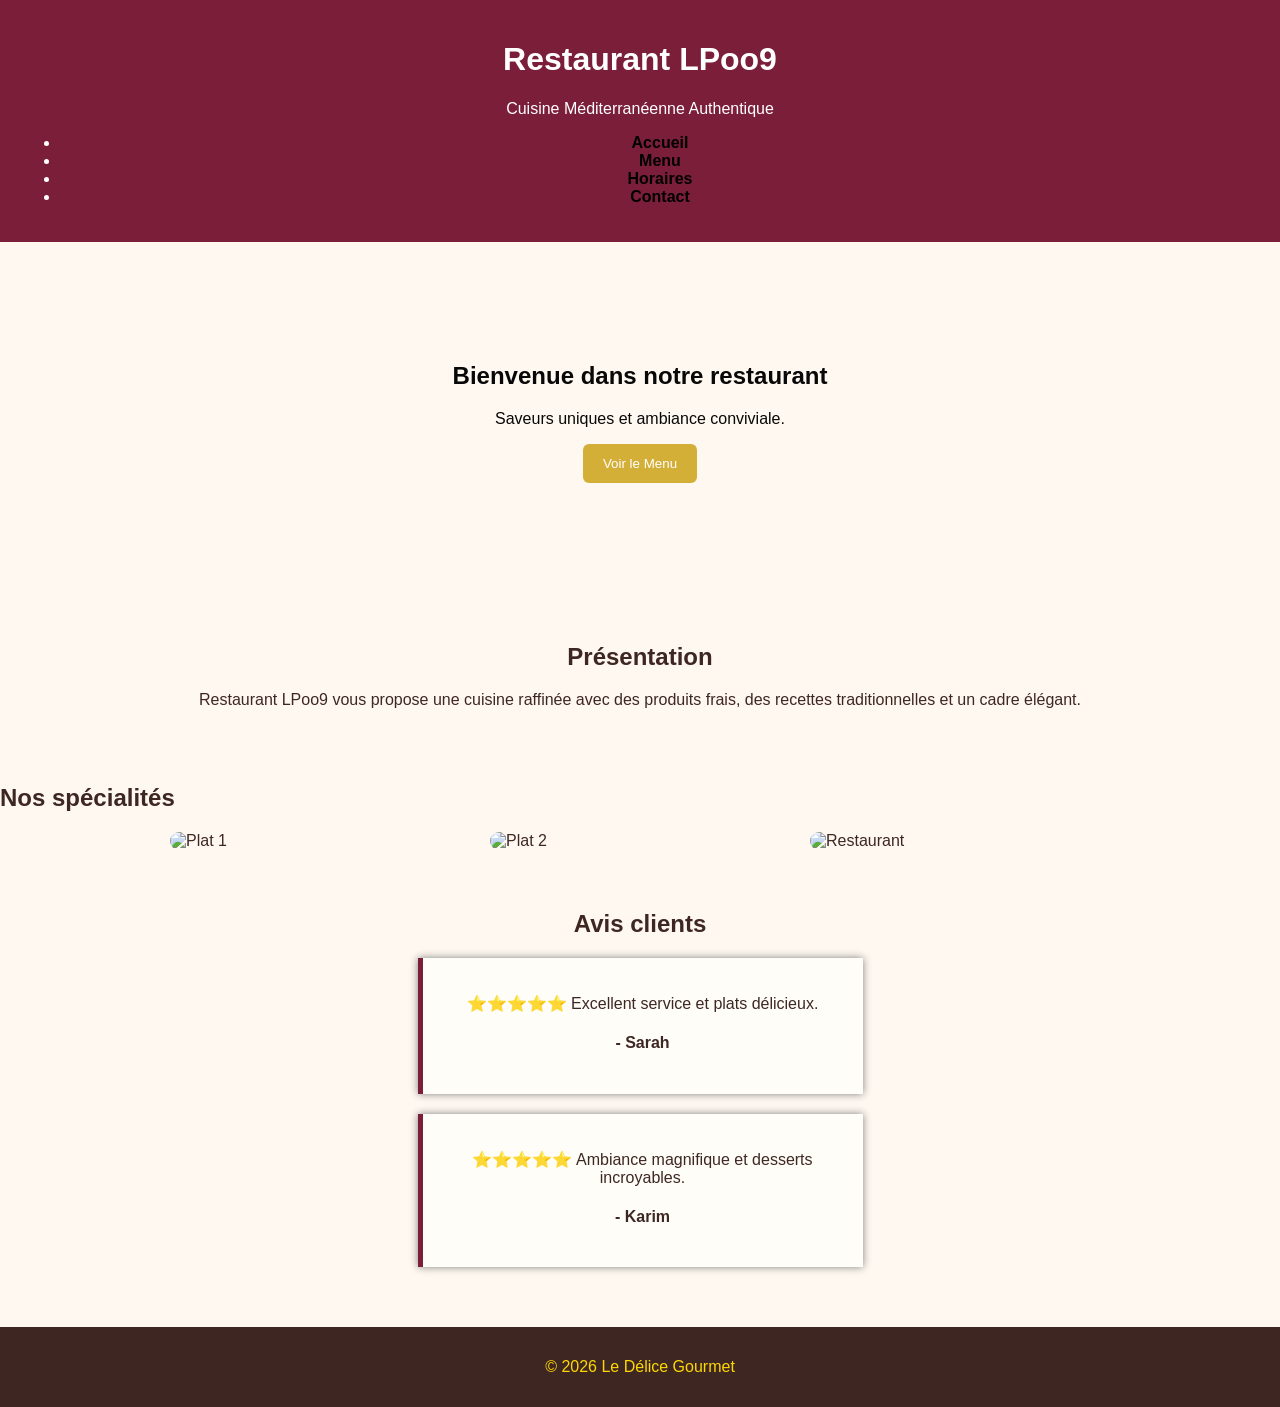
==== index.html @ f40da628 "Add files via upload" ====
<!DOCTYPE html>
<html lang="fr">
<head>
<meta charset="UTF-8">
<meta name="viewport" content="width=device-width,initial-scale=1.0">
<title>Le Délice Gourmet</title>
<link rel="stylesheet" href="style.css">
</head>
<body>

<header>
<h1>Restaurant LPoo9</h1>
<p>Cuisine Méditerranéenne Authentique</p>

<nav>
<ul>
<li><a href="index.html">Accueil</a></li>
<li><a href="menu.html">Menu</a></li>
<li><a href="horaires.html">Horaires</a></li>
<li><a href="contact.html">Contact</a></li>
</ul>
</nav>
</header>

<section class="hero">
<h2>Bienvenue dans notre restaurant</h2>
<p>Saveurs uniques et ambiance conviviale.</p>
<button onclick="location.href='menu.html'">Voir le Menu</button>
</section>

<section class="presentation">
<h2>Présentation</h2>
<p>
Restaurant LPoo9 vous propose une cuisine raffinée avec des produits frais,
des recettes traditionnelles et un cadre élégant.
</p>
</section>

<section class="restau">
<h2>Nos spécialités</h2>
<div class="photos">
<img src="pasta.jpg" alt="Plat 1">
<img src="pizza.jpg" alt="Plat 2">
<img src="r.jpg" alt="Restaurant">
</div>
</section>

<section class="avis">
<h2>Avis clients</h2>
<div class="card">
<p>⭐⭐⭐⭐⭐ Excellent service et plats délicieux.</p>
<h4>- Sarah</h4>
</div>

<div class="card">
<p>⭐⭐⭐⭐⭐ Ambiance magnifique et desserts incroyables.</p>
<h4>- Karim</h4>
</div>
</section>

<footer>
<p>© 2026 Le Délice Gourmet</p>
</footer>

</body>
</html>
---- style.css ----
body{
margin:0;
font-family:Arial;
background:#FFF8F0; /* crème */
color:#3E2723;
}

header{
background:#7B1E3A; /* bordeaux */
color:white;
padding:20px;
text-align:center;
}

nav a{
text-decoration:none;
color:#000000; /* doré */
font-weight:bold;
margin:15px;
}

nav a:hover{
color:#FFF3B0;
}

.hero{
background:url('restaurant-bg.jpg');
background-size:cover;
padding:100px;
text-align:center;
color:rgb(8, 8, 8);
}

button{
background:#D4AF37; /* or */
color:white;
border:none;
padding:12px 20px;
border-radius:6px;
cursor:pointer;
}

button:hover{
background:#B8860B;
}

.presentation,
.gallery,
.avis,
.hours,
.contact-form,
.reservation{
padding:40px;
text-align:center;
}

.photos{
display:flex;
justify-content:center;
gap:20px;
flex-wrap:wrap;
}

.photos img,
.menu-item img{
width:300px;
border-radius:10px;
}

.menu-container{
display:flex;
flex-wrap:wrap;
justify-content:center;
gap:30px;
padding:30px;
}

.menu-item{
background:white;
padding:20px;
box-shadow:0 0 10px rgba(0,0,0,0.2);
width:300px;
text-align:center;
border-radius:15px;
border-top:5px solid #D4AF37;
}

.card{
background:#FFFDF8;
padding:20px;
margin:20px auto;
width:400px;
box-shadow:0 0 8px gray;
border-left:5px solid #7B1E3A;
}

form{
max-width:500px;
margin:auto;
}

input,textarea{
width:100%;
padding:12px;
margin:10px 0;
border:1px solid #D4AF37;
border-radius:6px;
}

footer{
background:#3E2723;
color:#FFD700;
padding:15px;
text-align:center;
}
.coordonnees{
text-align:center;
max-width:500px;
margin:40px auto;
padding:30px;
background:white;
border-radius:15px;
box-shadow:0 0 10px rgba(0,0,0,0.15);
}
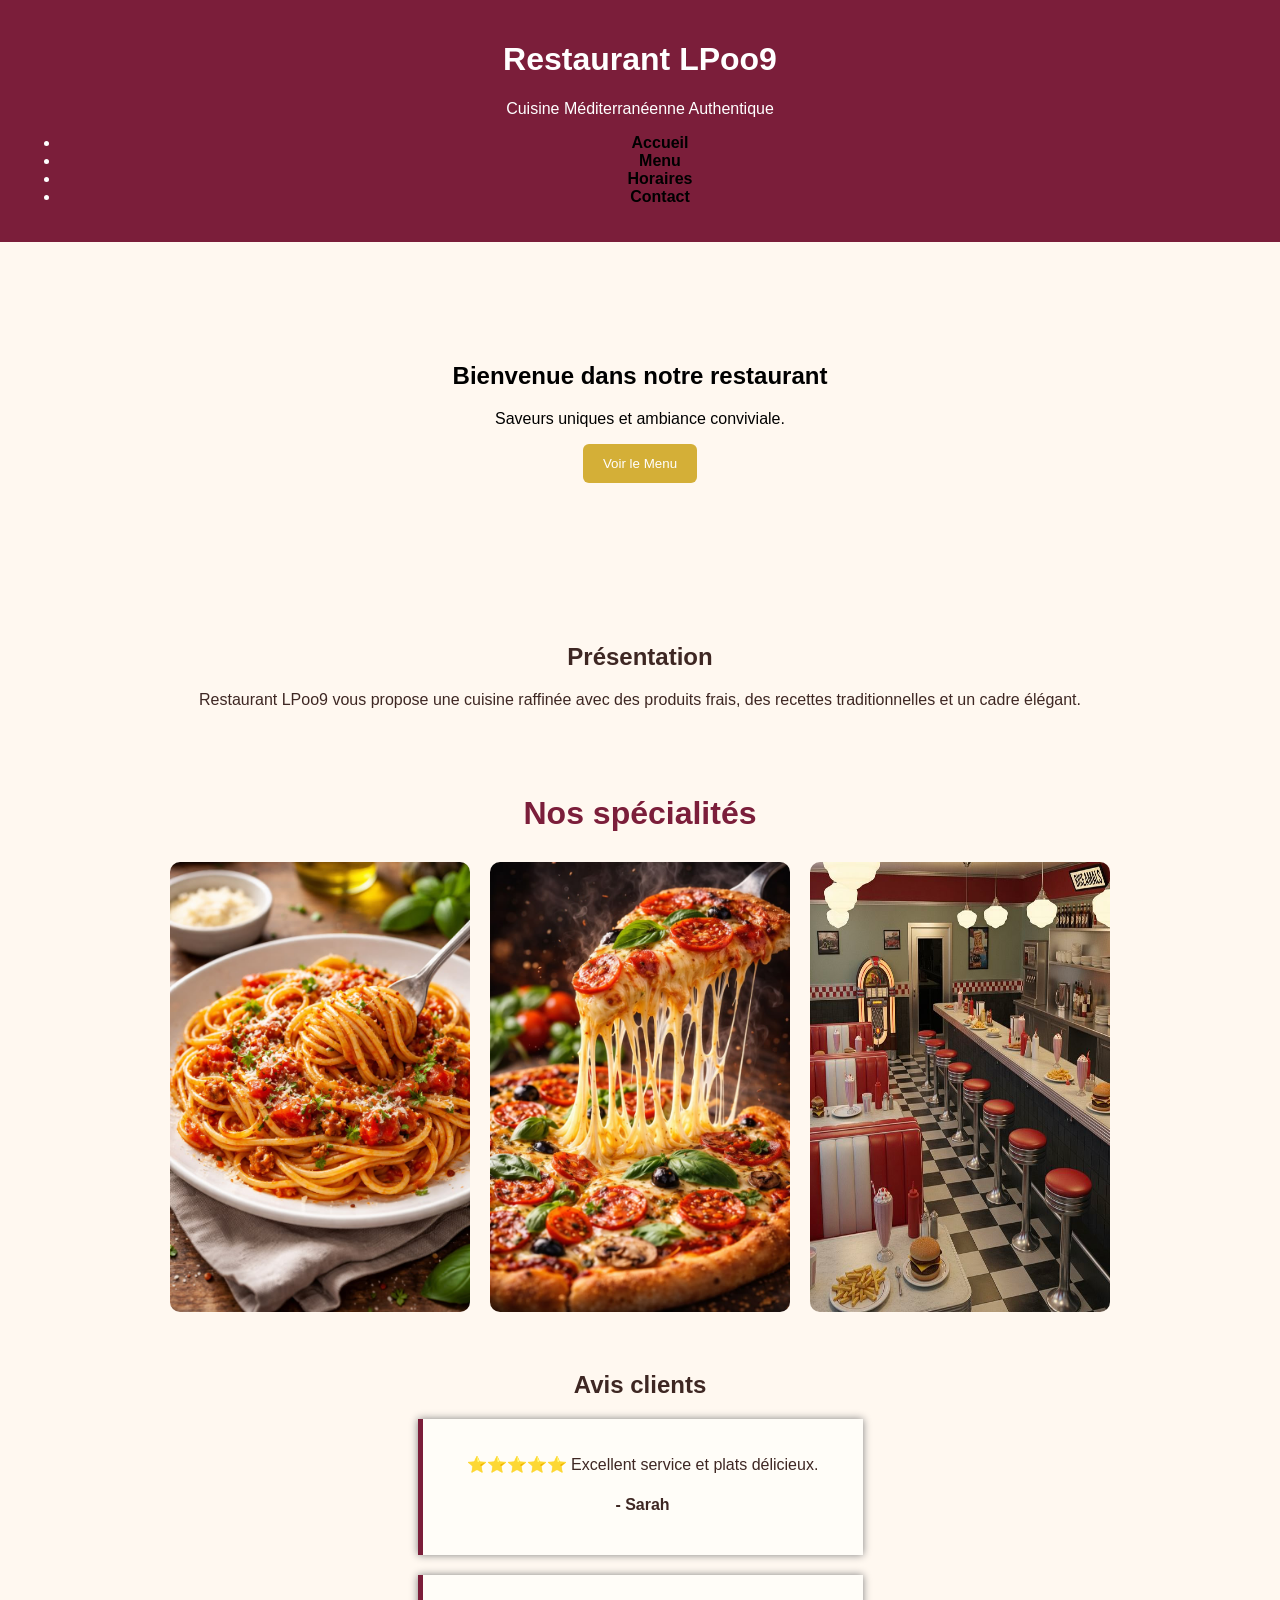
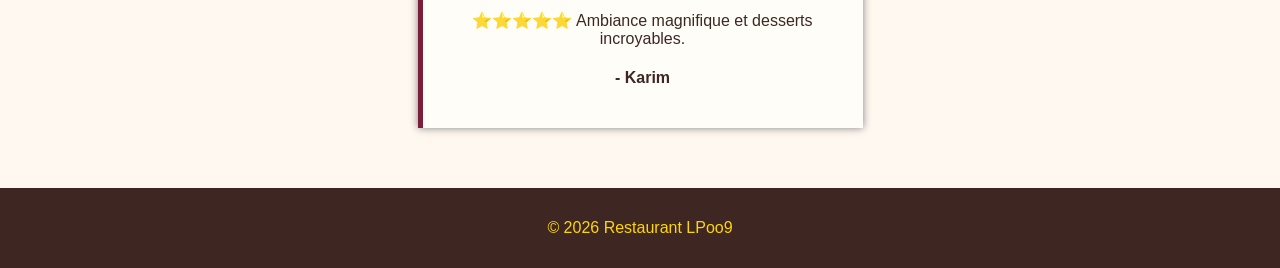
==== commit cebf49b5: "Add files via upload" ====
--- a/index.html
+++ b/index.html
@@ -37,7 +37,8 @@
 </section>
 
 <section class="restau">
-<h2>Nos spécialités</h2>
+<h2 class="titre-centre">Nos spécialités</h2>
+
 <div class="photos">
 <img src="pasta.jpg" alt="Plat 1">
 <img src="pizza.jpg" alt="Plat 2">
@@ -59,7 +60,7 @@
 </section>
 
 <footer>
-<p>© 2026 Le Délice Gourmet</p>
+<p>© 2026 Restaurant LPoo9</p>
 </footer>
 
 </body>
--- a/style.css
+++ b/style.css
@@ -1,12 +1,20 @@
+/* =========================
+   BASE
+========================= */
+
 body{
 margin:0;
 font-family:Arial;
-background:#FFF8F0; /* crème */
+background:#FFF8F0;
 color:#3E2723;
 }
 
+/* =========================
+   HEADER + NAVIGATION
+========================= */
+
 header{
-background:#7B1E3A; /* bordeaux */
+background:#7B1E3A;
 color:white;
 padding:20px;
 text-align:center;
@@ -14,7 +22,7 @@
 
 nav a{
 text-decoration:none;
-color:#000000; /* doré */
+color:#000;
 font-weight:bold;
 margin:15px;
 }
@@ -23,16 +31,24 @@
 color:#FFF3B0;
 }
 
+/* =========================
+   HERO SECTION
+========================= */
+
 .hero{
 background:url('restaurant-bg.jpg');
 background-size:cover;
 padding:100px;
 text-align:center;
-color:rgb(8, 8, 8);
+color:#000;
 }
 
+/* =========================
+   BUTTONS
+========================= */
+
 button{
-background:#D4AF37; /* or */
+background:#D4AF37;
 color:white;
 border:none;
 padding:12px 20px;
@@ -44,6 +60,10 @@
 background:#B8860B;
 }
 
+/* =========================
+   SECTIONS GÉNÉRALES
+========================= */
+
 .presentation,
 .gallery,
 .avis,
@@ -53,6 +73,10 @@
 padding:40px;
 text-align:center;
 }
+
+/* =========================
+   IMAGES / GALERIE
+========================= */
 
 .photos{
 display:flex;
@@ -66,6 +90,10 @@
 width:300px;
 border-radius:10px;
 }
+
+/* =========================
+   MENU
+========================= */
 
 .menu-container{
 display:flex;
@@ -85,6 +113,10 @@
 border-top:5px solid #D4AF37;
 }
 
+/* =========================
+   AVIS CLIENTS
+========================= */
+
 .card{
 background:#FFFDF8;
 padding:20px;
@@ -94,12 +126,16 @@
 border-left:5px solid #7B1E3A;
 }
 
+/* =========================
+   FORMULAIRES
+========================= */
+
 form{
 max-width:500px;
 margin:auto;
 }
 
-input,textarea{
+input, textarea{
 width:100%;
 padding:12px;
 margin:10px 0;
@@ -107,12 +143,10 @@
 border-radius:6px;
 }
 
-footer{
-background:#3E2723;
-color:#FFD700;
-padding:15px;
-text-align:center;
-}
+/* =========================
+   COORDONNÉES
+========================= */
+
 .coordonnees{
 text-align:center;
 max-width:500px;
@@ -122,3 +156,20 @@
 border-radius:15px;
 box-shadow:0 0 10px rgba(0,0,0,0.15);
 }
+
+/* =========================
+   FOOTER
+========================= */
+
+footer{
+background:#3E2723;
+color:#FFD700;
+padding:15px;
+text-align:center;
+}
+.titre-centre{
+text-align:center;
+color:#7B1E3A;
+font-size:32px;
+margin:30px 0;
+}
